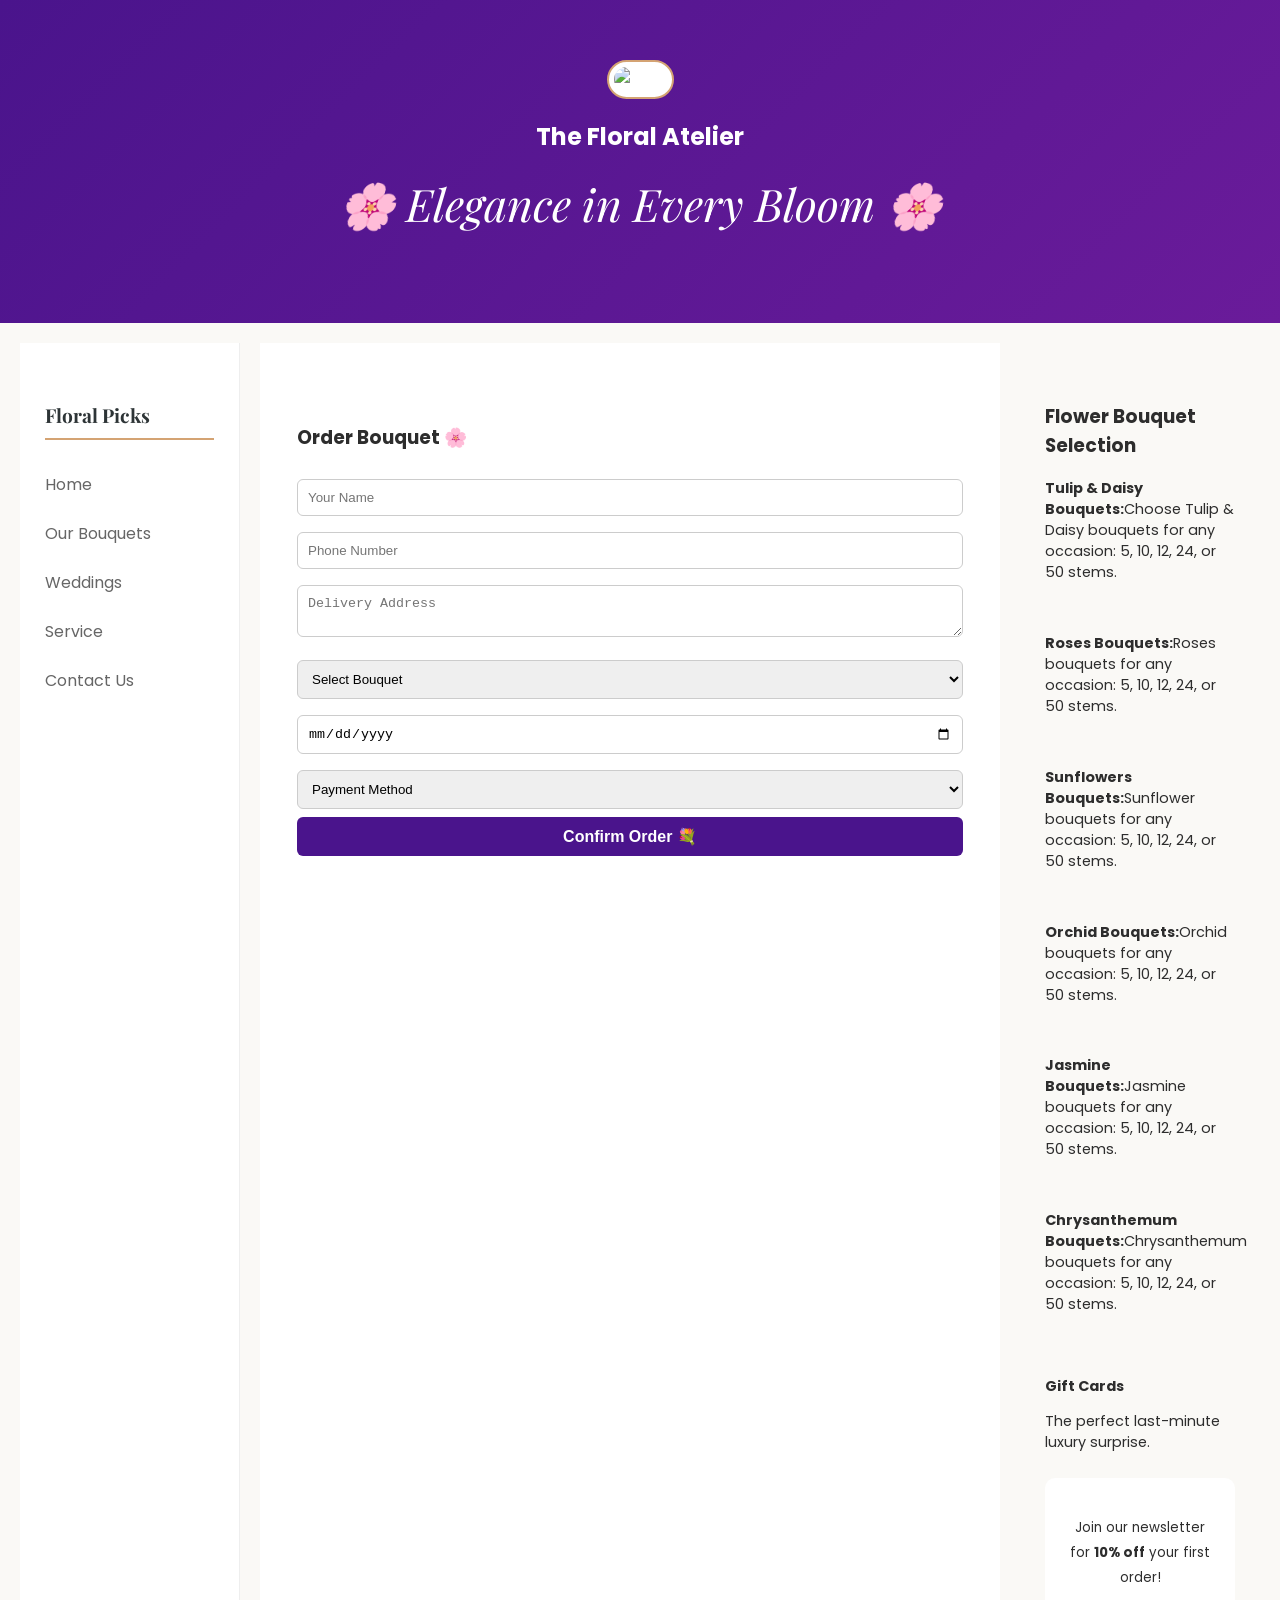
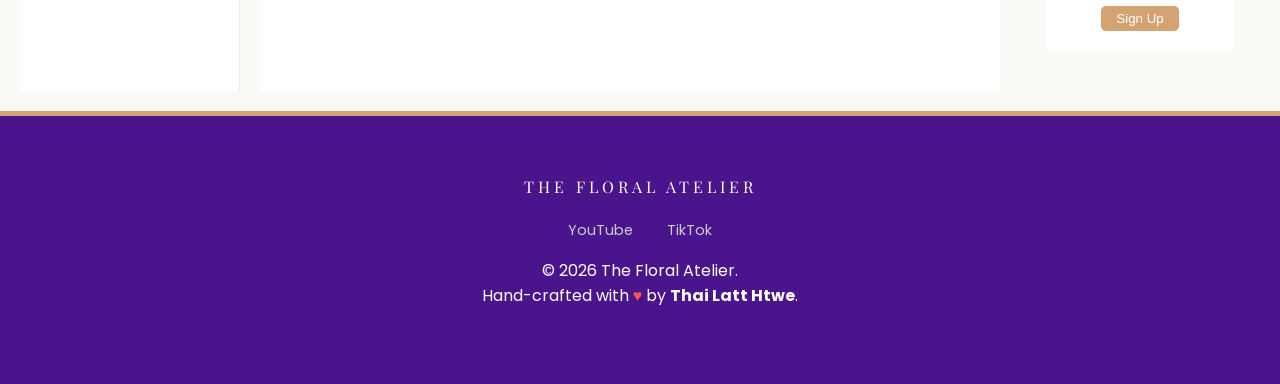
==== add.html @ 2e2772fa "Add files via upload" ====
<!DOCTYPE html>
<html lang="en">
<head>
    <meta charset="UTF-8">
    <meta name="viewport" content="width=device-width, initial-scale=1.0">
    <title>Contact Us | The Floral Atelier</title>
    <link href="https://fonts.googleapis.com/css2?family=Playfair+Display:ital,wght@0,700;1,400&family=Poppins:wght@300;400;600&display=swap" rel="stylesheet">
    <link rel="stylesheet" href="style.css">
</head>
<body>

    <header id="header">
        <div class="header-container">
            <div class="logo">
                <img src="../image/photo_logo 2.jpg" alt="Logo" class="logo-img">
                <h2>The Floral Atelier</h2>
            </div>
            <h1>🌸 Elegance in Every Bloom 🌸</h1>
        </div>
    </header>

    <div id="container">
        <nav id="left">
            <div class="nav-content">
                <h3>Floral Picks</h3>
                <ul>
                    <li><a href="index.html">Home</a></li>
                    <li><a href="our-bouquets.html">Our Bouquets</a></li>
                    <li><a href="weddings.html">Weddings</a></li>
                    <li><a href="service.html">Service</a></li>
                    <li><a href="contact.html">Contact Us</a></li>
                </ul>
            </div>
        </nav>

        <main id="center">
            <div class="contact-form">
  <h3>Order Bouquet 🌸</h3>

  <form action="#confirm-box">
    <input type="text" placeholder="Your Name" required>

    <input type="tel" placeholder="Phone Number" required>

    <textarea placeholder="Delivery Address" required></textarea>

    <select required>
      <option value="">Select Bouquet</option>
      <option>Tulips and Daisies Bouquet</option>
      <option>Rose Bouquet</option>
      <option>Sunflower Bouquet</option>
      <option>Orchid Bouquet</option>
      <option>Jasmine Bouquet</option>
      <option>Chrysanthemum Bouquet</option>
    </select>

    <input type="date" required>

    <select required>
      <option value="">Payment Method</option>
      <option>KBZPay</option>
      <option>WavePay</option>
      <option>AYAPay</option>
    </select>

    <button type="submit" class="order-btn">Confirm Order 💐</button>
  </form>
</div>
        </main>

        <aside id="right">
            <div class="sticky-promo">
                <h3>Flower Bouquet Selection</h3>
                <div class="promo-item">
                    <p><strong>Tulip & Daisy Bouquets:</strong>Choose Tulip & Daisy bouquets for any occasion: 5, 10, 12, 24, or 50 stems.</p> <br>

            <p><strong>Roses Bouquets:</strong>Roses bouquets for any occasion: 5, 10, 12, 24, or 50 stems.</p> <br> 

            <p><strong>Sunflowers Bouquets:</strong>Sunflower bouquets for any occasion: 5, 10, 12, 24, or 50 stems.</p> <br>

            <p><strong>Orchid Bouquets:</strong>Orchid bouquets for any occasion: 5, 10, 12, 24, or 50 stems.</p> <br>

            <p><strong>Jasmine Bouquets:</strong>Jasmine bouquets for any occasion: 5, 10, 12, 24, or 50 stems.</p> <br>

            <p><strong>Chrysanthemum Bouquets:</strong>Chrysanthemum bouquets for any occasion: 5, 10, 12, 24, or 50 stems.</p> <br>
                    
                </div>
                <div class="promo-item">
                    <strong>Gift Cards</strong>
                    <p>The perfect last-minute luxury surprise.</p>
                </div>
                <div class="newsletter-box">
                    <p><small>Join our newsletter for <strong>10% off</strong> your first order!</small></p>
                    <a href="contact.html"><button class="btn-sm">Sign Up</button></a>
                </div>
            </div>
        </aside>
    </div>

    <footer id="footer">
        <div class="footer-content">
            <span class="footer-logo">THE FLORAL ATELIER</span>
            <div class="footer-links">
                 <a href="https://www.youtube.com/">YouTube</a>
            <a href="https://www.tiktok.com/en/">TikTok</a>
            </div>
            <p class="credit">
                &copy; 2026 The Floral Atelier. <br>
                Hand-crafted with <span class="heart">♥</span> by <strong>Thai Latt Htwe</strong>.
            </p>
        </div>
    </footer>
<div id="confirm-box" class="modal-overlay">
    <div class="modal-content">
        <h3>Confirm Order!</h3>
        <p>Thank you for your order</p>
        <a href="#" class="close-btn">OK</a>
    </div>
</body>
</html>
---- style.css ----
/* 1. Variables & Global */
:root {
    --primary: #6a1b9a;
    --primary-dark: #4a148c;
    --accent: #d4a373;
    --cream: #faf9f6;
    --white: #ffffff;
    --text: #2d2d2d;
    --shadow: 0 10px 30px rgba(0,0,0,0.05);
}

* { box-sizing: border-box; }

body {
    margin: 0;
    font-family: 'Poppins', sans-serif;
    background-color: var(--cream);
    color: var(--text);
    overflow-x: hidden;
}

/* 2. Layout */
#container {
    display: grid;
    grid-template-columns: 240px 1fr 240px;
    max-width: 1600px;
    margin: 0 auto;
    min-height: 80vh;
}

/* 3. Header */
#header {
    background: linear-gradient(135deg, var(--primary-dark), var(--primary));
    color: var(--white);
    padding: 60px 20px;
    text-align: center;
}

#header h1 {
    font-family: 'Playfair Display', serif;
    font-size: 2.8rem;
    font-weight: 400;
    font-style: italic;
    margin-top: 15px;
}

.logo-img {
    border: 2px solid var(--accent);
    padding: 5px;
    border: none;
    border-radius: 100px;
}

/* 4. Navigation (Left Sidebar) */
#left {
    background: white;
    padding: 40px 25px;
    border-right: 1px solid #eee;
}

#left h3 {
    font-family: 'Playfair Display', serif;
    font-size: 1.2rem;
    border-bottom: 2px solid var(--accent);
    padding-bottom: 10px;
}

#left ul { list-style: none; padding: 0; }
#left ul li a {
    text-decoration: none;
    color: #666;
    display: block;
    padding: 12px 0;
    transition: 0.3s;
}

#left ul li a:hover{
    color: var(--primary);
    font-weight: 600;
    padding-left: 8px;
}

/* 5. Product Content (Center) */
#center { padding: 60px 40px; background: white; }

.section-title { text-align: center; margin-bottom: 50px; }
.section-title h2 { font-family: 'Playfair Display', serif; font-size: 2.2rem; }
.line { width: 50px; height: 2px; background: var(--accent); margin: 15px auto; }
.subtitle { color: #888; font-style: italic; }

.product-grid {
    display: grid;
    grid-template-columns: repeat(3, 1fr); /* 3 in a row */
    gap: 30px;
}

.product-card {
    background: white;
    border-radius: 15px;
    overflow: hidden;
    transition: transform 0.4s ease, box-shadow 0.4s ease;
    border: 1px solid #f9f9f9;
}

.product-card:hover {
    transform: translateY(-10px);
    box-shadow: 0 20px 40px rgba(0,0,0,0.08);
}

.img-container { position: relative; overflow: hidden; height: 320px; }
.img-container img { width: 100%; height: 100%; object-fit: cover; transition: 0.5s; }
.product-card:hover img { transform: scale(1.1); }

/* Overlay effect */
.overlay {
    position: absolute; top: 0; left: 0; width: 100%; height: 100%;
    background: rgba(74, 20, 140, 0.4);
    display: flex; align-items: center; justify-content: center;
    opacity: 0; transition: 0.3s;
}
.product-card:hover .overlay { opacity: 1; }

.quick-view {
    background: white; border: none; padding: 10px 20px; 
    border-radius: 25px; cursor: pointer; font-weight: 600;
}

.card-info { padding: 25px; text-align: center; }
.price { color: var(--primary); font-size: 1.3rem; font-weight: 600; margin: 10px 0; display: block; }

.add-btn-link{
    margin-top: auto;
    text-decoration: none;
}
.add-btn {
    background: var(--primary); color: white; border: none;
    padding: 12px 25px; border-radius: 5px; cursor: pointer;
    width: 100%; transition: 0.3s;
}
.add-btn:hover { background: var(--primary-dark); }

/* 6. Favorites (Right Sidebar) */
#right { background: var(--cream); padding: 40px 25px; }
.sticky-promo { position: sticky; top: 20px; }
.promo-item { margin-bottom: 25px; font-size: 0.9rem; }
.newsletter-box { background: white; padding: 20px; border-radius: 10px; text-align: center; }
.btn-sm { background: var(--accent); border: none; color: white; padding: 5px 15px; cursor: pointer; border-radius: 5px; }

.btn-sm:hover{
    background-color:#4a148c;
    color: rgb(255, 0, 0);
}

/* 7. Footer */
#footer {
    background: var(--primary-dark);
    color: white;
    padding: 60px 20px;
    text-align: center;
    border-top: 5px solid var(--accent);
}

.footer-logo { font-family: 'Playfair Display', serif; letter-spacing: 4px; display: block; margin-bottom: 20px; }
.footer-links a { color: #ccc; text-decoration: none; margin: 0 15px; font-size: 0.9rem; }
.heart { color: #ff5252; display: inline-block; animation: heartBeat 1.5s infinite; }

@keyframes heartBeat {
    0% { transform: scale(1); }
    14% { transform: scale(1.1); }
    28% { transform: scale(1); }
}

/* 8. Mobile Responsive */
/* @media (max-width: 1100px) {
    #container { grid-template-columns: 1fr; }
    #left, #right { display: none; }
    .product-grid { grid-template-columns: repeat(2, 1fr); }
    .header{flex-direction:column;
    text-align: center;}
}

@media (max-width: 600px) {
    .product-grid { grid-template-columns: 1fr; }
} */

/* =========================
   EXTRA RESPONSIVE LAYER
   (No changes to original)
   ========================= */

/* 9. Scroll Animations */
/* 1. Variables & Global */
:root {
    --primary: #6a1b9a;
    --primary-dark: #4a148c;
    --accent: #d4a373;
    --cream: #faf9f6;
    --white: #ffffff;
    --text: #2d2d2d;
    --shadow: 0 10px 30px rgba(0,0,0,0.05);
}

* { box-sizing: border-box; }

body {
    margin: 0;
    font-family: 'Poppins', sans-serif;
    background-color: var(--cream);
    color: var(--text);
    overflow-x: hidden;
}

/* 2. Layout */
#container {
    display: grid;
    grid-template-columns: 240px 1fr 240px;
    max-width: 1600px;
    margin: 0 auto;
    min-height: 80vh;
}

/* 3. Header */
#header {
    background: linear-gradient(135deg, var(--primary-dark), var(--primary));
    color: var(--white);
    padding: 60px 20px;
    text-align: center;
}

#header h1 {
    font-family: 'Playfair Display', serif;
    font-size: 2.8rem;
    font-weight: 400;
    font-style: italic;
    margin-top: 15px;
}

.logo-img {
    border: 2px solid var(--accent);
    padding: 5px;
    background: white;
}

/* 4. Navigation (Left Sidebar) */
#left {
    background: white;
    padding: 40px 25px;
    border-right: 1px solid #eee;
}

#left h3 {
    font-family: 'Playfair Display', serif;
    font-size: 1.2rem;
    border-bottom: 2px solid var(--accent);
    padding-bottom: 10px;
}

#left ul { list-style: none; padding: 0; }
#left ul li a {
    text-decoration: none;
    color: #666;
    display: block;
    padding: 12px 0;
    transition: 0.3s;
}

#left ul li a:hover, #left ul li a.active {
    color: var(--primary);
    font-weight: 600;
    padding-left: 8px;
}

/* 5. Product Content (Center) */
#center { padding: 60px 40px; background: white; }

.section-title { text-align: center; margin-bottom: 50px; }
.section-title h2 { font-family: 'Playfair Display', serif; font-size: 2.2rem; }
.line { width: 50px; height: 2px; background: var(--accent); margin: 15px auto; }
.subtitle { color: #888; font-style: italic; }

.product-grid {
    display: grid;
    grid-template-columns: repeat(3, 1fr); /* 3 in a row */
    gap: 30px;
}

.product-card {
    background: white;
    border-radius: 15px;
    overflow: hidden;
    transition: transform 0.4s ease, box-shadow 0.4s ease;
    border: 1px solid #f9f9f9;
}

.product-card:hover {
    transform: translateY(-10px);
    box-shadow: 0 20px 40px rgba(0,0,0,0.08);
}

.img-container { position: relative; overflow: hidden; height: 320px; }
.img-container img { width: 100%; height: 100%; object-fit: cover; transition: 0.5s; }
.product-card:hover img { transform: scale(1.1); }

/* Overlay effect */
.overlay {
    position: absolute; top: 0; left: 0; width: 100%; height: 100%;
    background: rgba(74, 20, 140, 0.4);
    display: flex; align-items: center; justify-content: center;
    opacity: 0; transition: 0.3s;
}
.product-card:hover .overlay { opacity: 1; }

.quick-view {
    background: white; border: none; padding: 10px 20px; 
    border-radius: 25px; cursor: pointer; font-weight: 600;
}

.card-info { padding: 25px; text-align: center; }
.price { color: var(--primary); font-size: 1.3rem; font-weight: 600; margin: 10px 0; display: block; }

.add-btn {
    background: var(--primary); color: white; border: none;
    padding: 12px 25px; border-radius: 5px; cursor: pointer;
    width: 100%; transition: 0.3s;
}
.add-btn:hover { background: var(--primary-dark); }

/* 6. Favorites (Right Sidebar) */
#right { background: var(--cream); padding: 40px 25px; }
.sticky-promo { position: static; top: 20px; }
.promo-item { margin-bottom: 25px; font-size: 0.9rem; }
.newsletter-box { background: white; padding: 20px; border-radius: 10px; text-align: center; }
.btn-sm { background: var(--accent); border: none; color: white; padding: 5px 15px; cursor: pointer; }

/* 7. Footer */
#footer {
    background: var(--primary-dark);
    color: white;
    padding: 60px 20px;
    text-align: center;
    border-top: 5px solid var(--accent);
}

.footer-logo { font-family: 'Playfair Display', serif; letter-spacing: 4px; display: block; margin-bottom: 20px; }
.footer-links a { color: #ccc; text-decoration: none; margin: 0 15px; font-size: 0.9rem; }
.heart { color: #ff5252; display: inline-block; animation: heartBeat 1.5s infinite; }

@keyframes heartBeat {
    0% { transform: scale(1); }
    14% { transform: scale(1.1); }
    28% { transform: scale(1); }
}

/* 8. Mobile Responsive */
@media (max-width: 1100px) {
    #container { grid-template-columns: 1fr; }
    #left, #right { display: none; }
    .product-grid { grid-template-columns: repeat(2, 1fr); }
}

@media (max-width: 600px) {
    .product-grid { grid-template-columns: 1fr; }
}

/*Contact Page*/
/* --- Use existing variables from your style.css --- */
:root {
    --primary: #6a1b9a;
    --primary-dark: #4a148c;
    --accent: #d4a373;
    --cream: #faf9f6;
    --white: #ffffff;
    --text: #2d2d2d;
    --border: #e0e0e0;
}

/* --- Layout Refinement --- */
#center {
    padding: 60px 5%;
    background: var(--white);
}

.contact-intro {
    text-align: center;
    margin-bottom: 40px;
}

.contact-intro h2 {
    font-family: 'Playfair Display', serif;
    font-size: 2.4rem;
    margin-bottom: 10px;
}

.line {
    width: 60px;
    height: 2px;
    background: var(--accent);
    margin: 15px auto;
}

.subtitle {
    font-style: italic;
    color: #777;
    font-size: 1.1rem;
}

/* --- Contact Grid --- */
.contact-grid {
    display: grid;
    grid-template-columns: 1.5fr 1fr;
    gap: 50px;
    margin-top: 30px;
}

/* --- Form Styling --- */
.contact-card {
    background: var(--white);
    padding: 40px;
    border-radius: 12px;
    box-shadow: 0 10px 40px rgba(0,0,0,0.05);
    border: 1px solid #f0f0f0;
}

.form-group {
    margin-bottom: 25px;
}

.form-group label {
    display: block;
    font-size: 0.85rem;
    font-weight: 600;
    text-transform: uppercase;
    letter-spacing: 1px;
    margin-bottom: 8px;
    color: var(--primary);
}

.form-group input, 
.form-group textarea {
    width: 100%;
    padding: 12px 15px;
    border: 1px solid var(--border);
    border-radius: 6px;
    font-family: 'Poppins', sans-serif;
    font-size: 0.95rem;
    transition: all 0.3s ease;
}

.form-group input:focus, 
.form-group textarea:focus {
    outline: none;
    border-color: var(--primary);
    box-shadow: 0 0 8px rgba(106, 27, 154, 0.1);
}

.submit-btn {
    background: var(--primary);
    color: white;
    border: none;
    padding: 15px 30px;
    font-size: 1rem;
    font-weight: 600;
    border-radius: 6px;
    cursor: pointer;
    width: 100%;
    transition: 0.3s;
}

.submit-btn:hover {
    background: var(--primary-dark);
}

/* --- Studio Info Styling --- */
.studio-info {
    padding-top: 40px;
}

.info-block {
    margin-bottom: 35px;
}

.info-block h4 {
    font-family: 'Playfair Display', serif;
    font-size: 1.4rem;
    color: var(--primary);
    margin-bottom: 10px;
    position: relative;
}

.info-block p {
    color: #555;
    line-height: 1.8;
}

/* --- Mobile Responsive --- */
@media (max-width: 900px) {
    .contact-grid {
        grid-template-columns: 1fr;
    }
    
    .studio-info {
        order: -1; /* Show info above form on mobile */
        text-align: center;
    }
}

/* --- Use existing variables from your style.css --- */
:root {
    --primary: #6a1b9a;
    --primary-dark: #4a148c;
    --accent: #d4a373;
    --cream: #faf9f6;
    --white: #ffffff;
    --text: #2d2d2d;
    --border: #e0e0e0;
}

/* --- Layout Refinement --- */
#center {
    padding: 60px 5%;
    background: var(--white);
}

.contact-intro {
    text-align: center;
    margin-bottom: 40px;
}

.contact-intro h2 {
    font-family: 'Playfair Display', serif;
    font-size: 2.4rem;
    margin-bottom: 10px;
}

.line {
    width: 60px;
    height: 2px;
    background: var(--accent);
    margin: 15px auto;
}

.subtitle {
    font-style: italic;
    color: #777;
    font-size: 1.1rem;
}

/* --- Contact Grid --- */
.contact-grid {
    display: grid;
    grid-template-columns: 1.5fr 1fr;
    gap: 50px;
    margin-top: 30px;
}

/* --- Form Styling --- */
.contact-card {
    background: var(--white);
    padding: 40px;
    border-radius: 12px;
    box-shadow: 0 10px 40px rgba(0,0,0,0.05);
    border: 1px solid #f0f0f0;
}

.form-group {
    margin-bottom: 25px;
}

.form-group label {
    display: block;
    font-size: 0.85rem;
    font-weight: 600;
    text-transform: uppercase;
    letter-spacing: 1px;
    margin-bottom: 8px;
    color: var(--primary);
}

.form-group input, 
.form-group textarea {
    width: 100%;
    padding: 12px 15px;
    border: 1px solid var(--border);
    border-radius: 6px;
    font-family: 'Poppins', sans-serif;
    font-size: 0.95rem;
    transition: all 0.3s ease;
}

.form-group input:focus, 
.form-group textarea:focus {
    outline: none;
    border-color: var(--primary);
    box-shadow: 0 0 8px rgba(106, 27, 154, 0.1);
}

.submit-btn {
    background: var(--primary);
    color: white;
    border: none;
    padding: 15px 30px;
    font-size: 1rem;
    font-weight: 600;
    border-radius: 6px;
    cursor: pointer;
    width: 100%;
    transition: background 0.3s;
}

.submit-btn:hover {
    background: var(--primary-dark);
}

/* --- Studio Info Styling --- */
.studio-info {
    padding-top: 40px;
}

.info-block {
    margin-bottom: 35px;
}

.info-block h4 {
    font-family: 'Playfair Display', serif;
    font-size: 1.4rem;
    color: var(--primary);
    margin-bottom: 10px;
    position: relative;
}

.info-block p {
    color: #555;
    line-height: 1.8;
}

/* --- Mobile Responsive --- */
@media (max-width: 900px) {
    .contact-grid {
        grid-template-columns: 1fr;
    }
    
    .studio-info {
        order: -1; /* Show info above form on mobile */
        text-align: center;
    }
}
/* Hero Styles */
.hero-image-wrapper {
    position: relative;
    border-radius: 15px;
    overflow: hidden;
    margin-bottom: 30px;
}

.hero-img {
    width: 100%;
    height: 400px;
    object-fit: cover;
    display: block;
}

.hero-overlay {
    position: absolute;
    bottom: 0;
    left: 0;
    right: 0;
    padding: 40px;
    background: linear-gradient(transparent, rgba(0,0,0,0.7));
    color: white;
}

.hero-overlay h2 {
    font-family: 'Playfair Display', serif;
    margin: 0;
    font-size: 2rem;
}

/* Feature Grid */
.features {
    display: grid;
    grid-template-columns: repeat(auto-fit, minmax(150px, 1fr));
    gap: 20px;
    margin: 50px 0;
    text-align: center;
}

.feature-item .icon {
    font-size: 2rem;
    display: block;
    margin-bottom: 10px;
}

.feature-item h4 {
    margin: 10px 0;
    color: var(--primary-purple);
    font-family: 'Playfair Display', serif;
}

.feature-item p {
    font-size: 0.85rem;
    color: #666;
}

/* Typography Enhancements */
blockquote {
    font-family: 'Playfair Display', serif;
    font-style: italic;
    font-size: 1.4rem;
    color: var(--accent-gold);
    border-left: none;
    text-align: center;
    margin: 40px 0;
    padding: 0 20px;
}

.testimonial {
    background: var(--soft-cream);
    padding: 30px;
    border-radius: 15px;
    text-align: center;
    border: 1px dashed var(--accent-gold);
}

.testimonial cite {
    display: block;
    margin-top: 10px;
    font-weight: 600;
    color: var(--primary-purple);
    font-size: 0.9rem;
}

/* Wedding Intro Styling */
.lead-text {
    font-size: 1.2rem;
    font-style: italic;
    color: #555;
    text-align: center;
    margin-bottom: 30px;
}

/* Modern Services Grid */
.services-modern {
    display: grid;
    grid-template-columns: repeat(auto-fit, minmax(200px, 1fr));
    gap: 20px;
    margin: 50px 0;
}


.service-card {
    background: white;
    padding: 30px 20px;
    text-align: center;
    border-radius: 12px;
    box-shadow: 0 5px 15px rgba(0,0,0,0.03);
    border: 1px solid #f0f0f0;
}

.service-icon { font-size: 2.5rem; display: block; margin-bottom: 10px; }


/* Gallery Section */
.wedding-gallery h3 { 
    text-align: center; 
    font-family: 'Playfair Display', serif; 
    margin-bottom: 30px; 
    
}

.gallery-grid {
    display: grid;
    grid-template-columns: repeat(3, 1fr);
    gap: 15px;

}

.gallery-grid img {
    width: 100%;
    height: 200px;
    object-fit: cover;
    border-radius: 8px;
    transition: transform 0.3s ease;
    
}

.gallery-grid img:hover { transform: scale(1.05); }

/* Process Steps */
.process { padding: 40px 0; }
.process h3 { text-align: center; font-family: 'Playfair Display', serif; margin-bottom: 40px; }
.process-steps {
    display: flex;
    justify-content: space-between;
    gap: 20px;
}

.step { flex: 1; text-align: center; position: relative; }
.step-num {
    display: block;
    font-size: 2rem;
    font-weight: 700;
    color: var(--accent-gold);
    opacity: 0.3;
}

/* Consultation CTA */
.consultation-cta {
    background: #4a148c; /* Darker Purple */
    color: white;
    padding: 50px 150px;
    border-radius: 15px;
    text-align: center;
    margin-top: 60px;
}

.consultation-cta h3 { font-family: 'Playfair Display', serif; font-size: 2rem; margin-bottom: 10px; }

.cta-button {
    display: inline-block;
    background: var(--accent-gold);
    color: white;
    padding: 15px 35px;
    text-decoration: none;
    border-radius: 30px;
    font-weight: 600;
    margin-top: 20px;
    transition: background 0.3s;
}

.cta-button:hover { background: #b8860b; }
/* --- Fix for the Product Grid & Alignment --- */
.product-grid {
    display: grid;
    /* Forces exactly 3 columns on desktop as per your vision */
    grid-template-columns: repeat(3, 1fr); 
    gap: 30px;
    margin-top: 30px;
    align-items: stretch; /* Ensures all cards are same height */
}

/* Fix for the card scaling issues in your screenshot */
.product-card {
    background: #ffffff;
    border-radius: 12px;
    box-shadow: 0 4px 20px rgba(0,0,0,0.08);
    display: flex;
    flex-direction: column;
    height: 100%; /* Keeps cards consistent */
    overflow: hidden;
    transition: transform 0.3s ease;
}

/* Ensures images fill the top of the card properly */
.img-container {
    width: 100%;
    height: 250px; /* Set a fixed height for product images */
    overflow: hidden;
}

.img-container img {
    width: 100%;
    height: 100%;
    object-fit: cover; /* This stops images from stretching/looking weird */
}

/* --- Navigation & Sidebar Fixes --- */
#container {
    display: grid;
    grid-template-columns: 220px 1fr 240px;
    gap: 20px;
    max-width: 1400px;
    margin: 0 auto;
    padding: 20px;
}

/* Sidebar Styling to match your screenshot's "Explore" section */
#left h3 {
    font-family: 'Playfair Display', serif;
    font-size: 1.2rem;
    color: #2d3436;
    border-bottom: 2px solid #D4A373;
    padding-bottom: 10px;
    margin-bottom: 20px;
}

/* --- Wedding Content Alignment --- */
.services-modern {
    display: grid;
    grid-template-columns: repeat(3, 1fr);
    gap: 20px;
    margin: 40px 0;
}

.service-card {
    padding: 30px;
    text-align: center;
    background: #fff;
    border-radius: 10px;
    box-shadow: 0 5px 15px rgba(0,0,0,0.05);
}




.contact-form {
  margin-top: 20px;
}

.contact-form input,
.contact-form textarea,
.contact-form select {
  width: 100%;
  padding: 10px;
  margin: 8px 0;
  border-radius: 6px;
  border: 1px solid #ccc;
}

.contact-form button {
  background: #4a148c;
  color: white;
  padding: 10px;
  border: none;
  border-radius: 6px;
  width: 100%;
  cursor: pointer;
}

.contact-form button:hover {
  background: #4a148c;
}



/* add-page */
input {
    width: 100%;
    padding: 12px;
    border: 2px solid #ddd;
    border-radius: 6px;
    box-sizing: border-box;
    transition: border-color 0.3s;
}


.order-btn {
    width: 100%;
    padding: 12px;
    background-color: #007bff;
    color: white;
    border: none;
    border-radius: 6px;
    cursor: pointer;
    font-size: 16px;
    font-weight: bold;
}


.modal-overlay {
    position: fixed;
    top: 0; left: 0;
    width: 100%; height: 100%;
    background: rgba(0, 0, 0, 0.5);
    display: none; 
    justify-content: center;
    align-items: center;
}

.modal-overlay:target {
    display: flex;
}

.modal-content {
    background: white;
    padding: 25px;
    border-radius: 8px;
    text-align: center;
    box-shadow: 0 5px 15px rgba(0,0,0,0.3);
    animation: fadeIn 0.3s;
}

.close-btn {
    display: inline-block;
    margin-top: 15px;
    padding: 8px 25px;
    background: #28a745;
    color: white;
    text-decoration: none;
    border-radius: 5px;
}

@keyframes fadeIn {
    from { opacity: 0; transform: translateY(-20px); }
    to { opacity: 1; transform: translateY(0); }
}

/* responsive */
/* =========================
   FINAL RESPONSIVE FIX (CLEAN)
   ========================= */
/* =========================
   FORCE DESKTOP VIEW ON ALL DEVICES
   ========================= */

@media (max-width: 1100px),
       (max-width: 768px),
       (max-width: 600px) {

    /* Keep 3-column layout */
    #container {
        grid-template-columns: 240px 1fr 240px !important;
        max-width: 1600px;
    }

    /* Always show sidebars */
    #left, #right {
        display: block !important;
    }

    /* Keep product 3 per row */
    .product-grid {
        grid-template-columns: repeat(3, 1fr) !important;
    }

    /* Keep gallery 3 columns */
    .gallery-grid {
        grid-template-columns: repeat(3, 1fr) !important;
    }

    /* Keep services 3 columns */
    .services-modern {
        grid-template-columns: repeat(3, 1fr) !important;
    }

    /* Prevent shrinking */
    body {
        min-width: 1200px;
    }
}
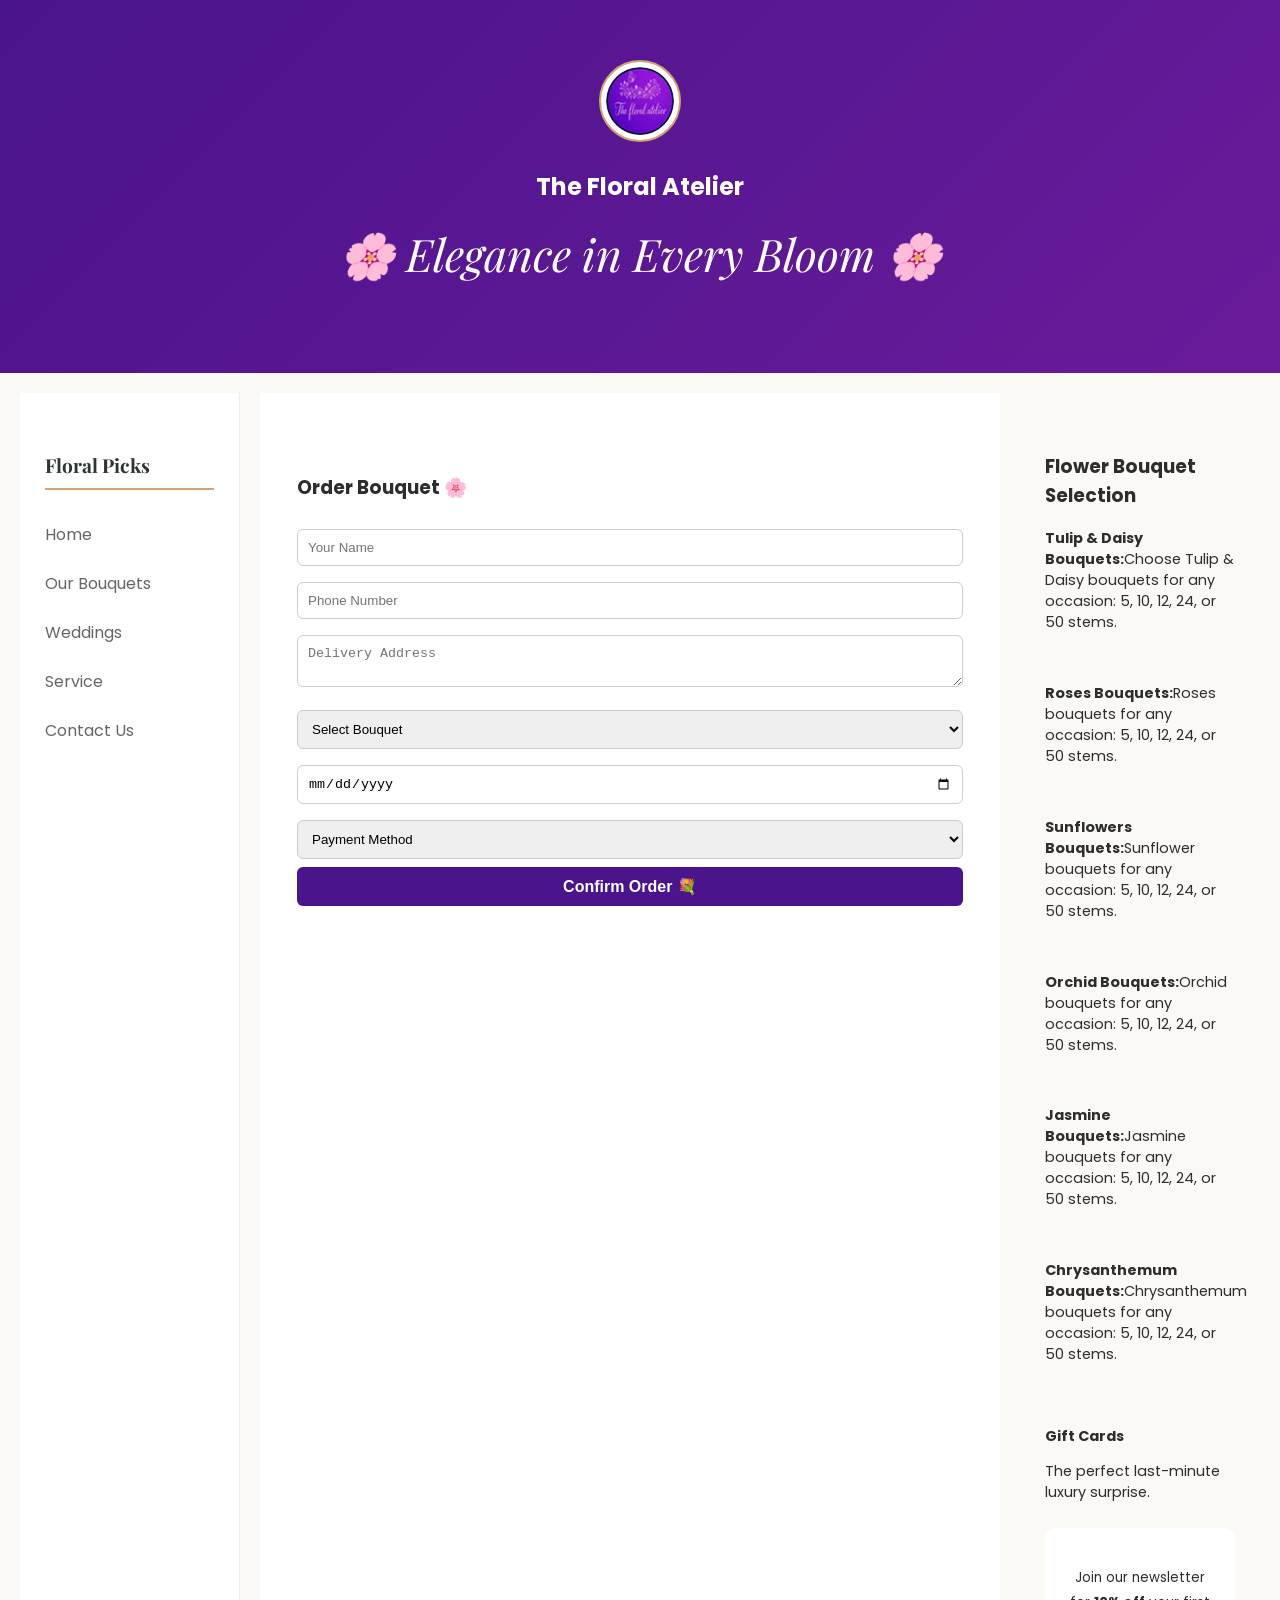
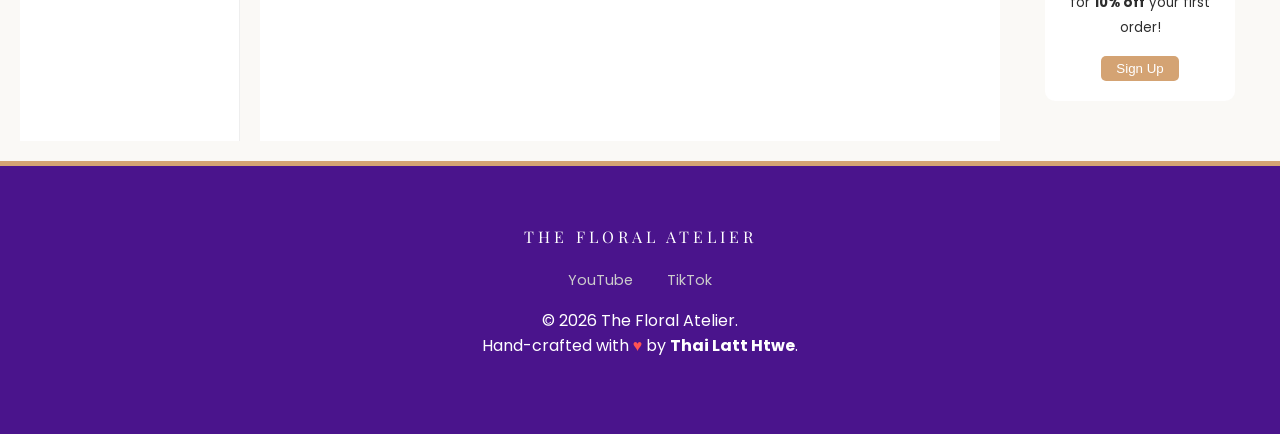
==== commit 0a07d8c9: "Update add.html" ====
--- a/add.html
+++ b/add.html
@@ -2,7 +2,7 @@
 <html lang="en">
 <head>
     <meta charset="UTF-8">
-    <meta name="viewport" content="width=device-width, initial-scale=1.0">
+    <meta name="viewport">
     <title>Contact Us | The Floral Atelier</title>
     <link href="https://fonts.googleapis.com/css2?family=Playfair+Display:ital,wght@0,700;1,400&family=Poppins:wght@300;400;600&display=swap" rel="stylesheet">
     <link rel="stylesheet" href="style.css">
@@ -12,7 +12,7 @@
     <header id="header">
         <div class="header-container">
             <div class="logo">
-                <img src="../image/photo_logo 2.jpg" alt="Logo" class="logo-img">
+                <img src="photo_logo 2.jpg" alt="Logo" class="logo-img">
                 <h2>The Floral Atelier</h2>
             </div>
             <h1>🌸 Elegance in Every Bloom 🌸</h1>
@@ -117,4 +117,4 @@
         <a href="#" class="close-btn">OK</a>
     </div>
 </body>
-</html>+</html>
